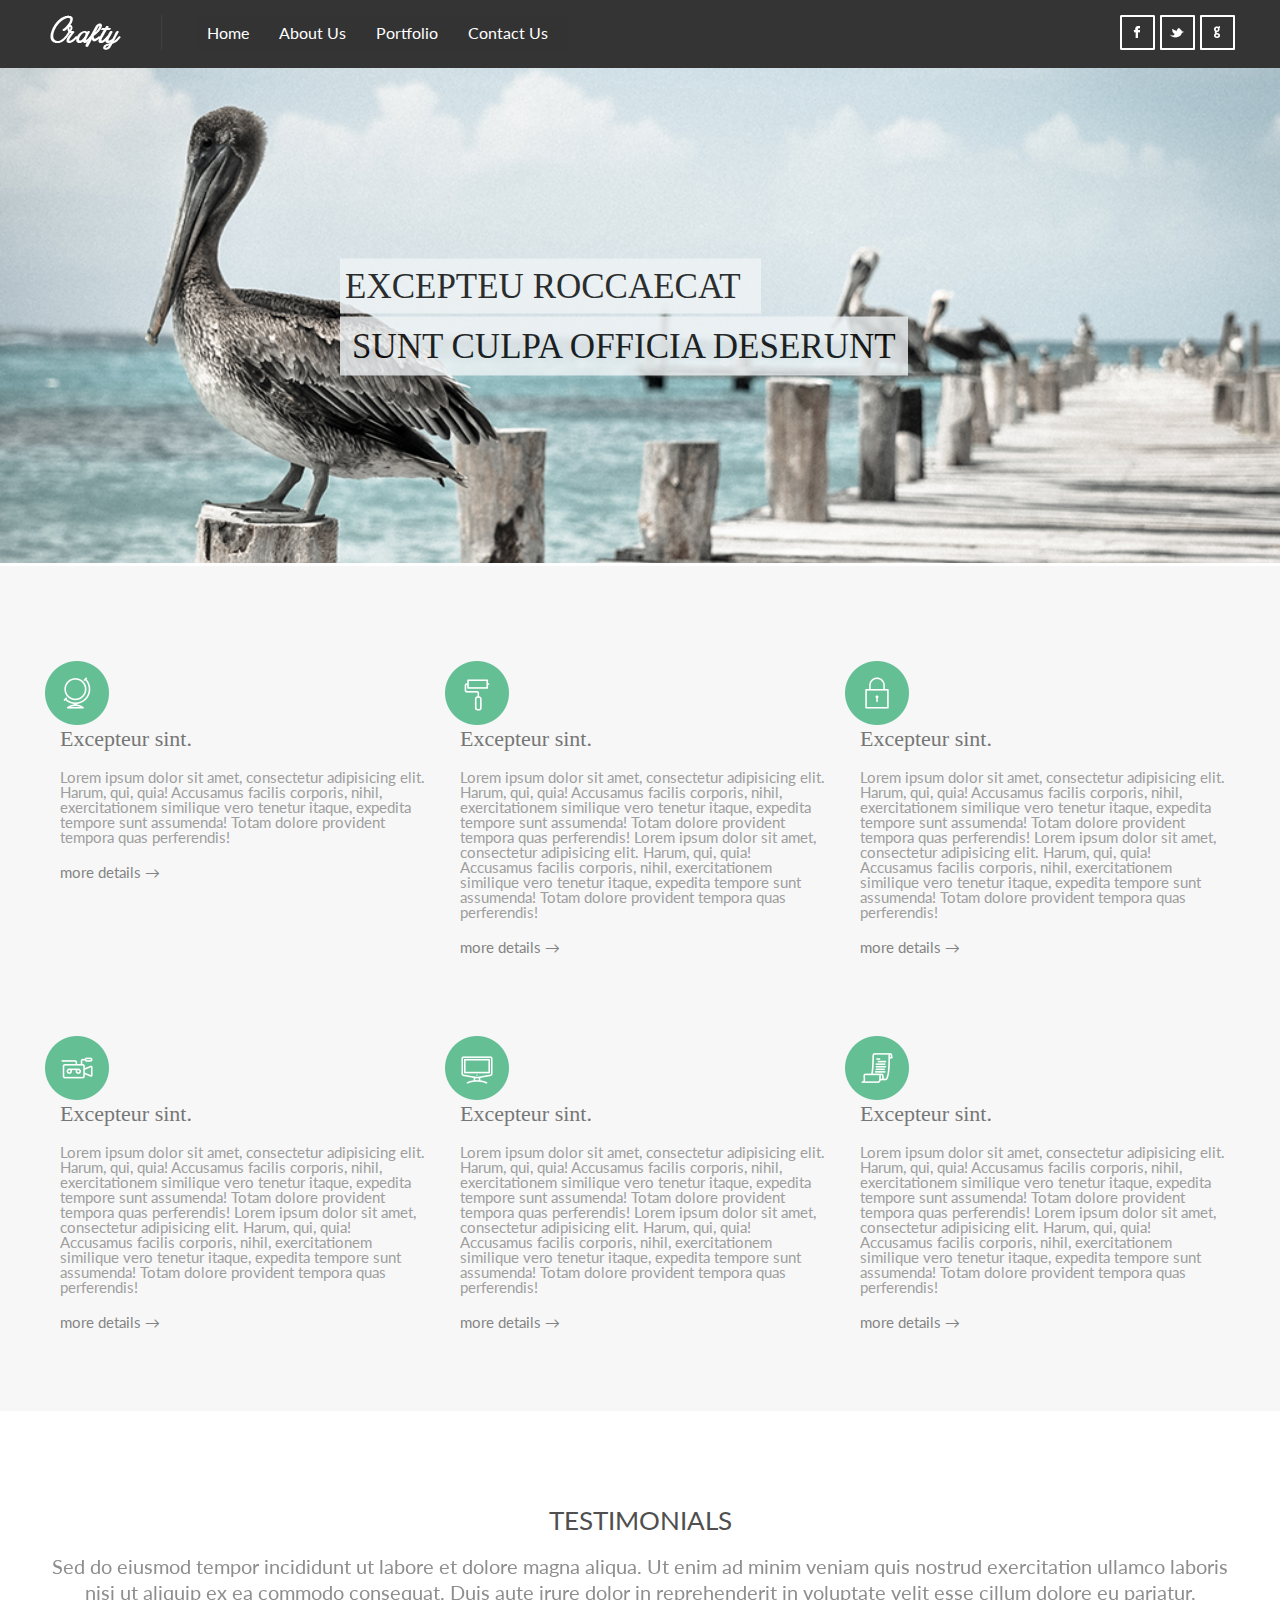
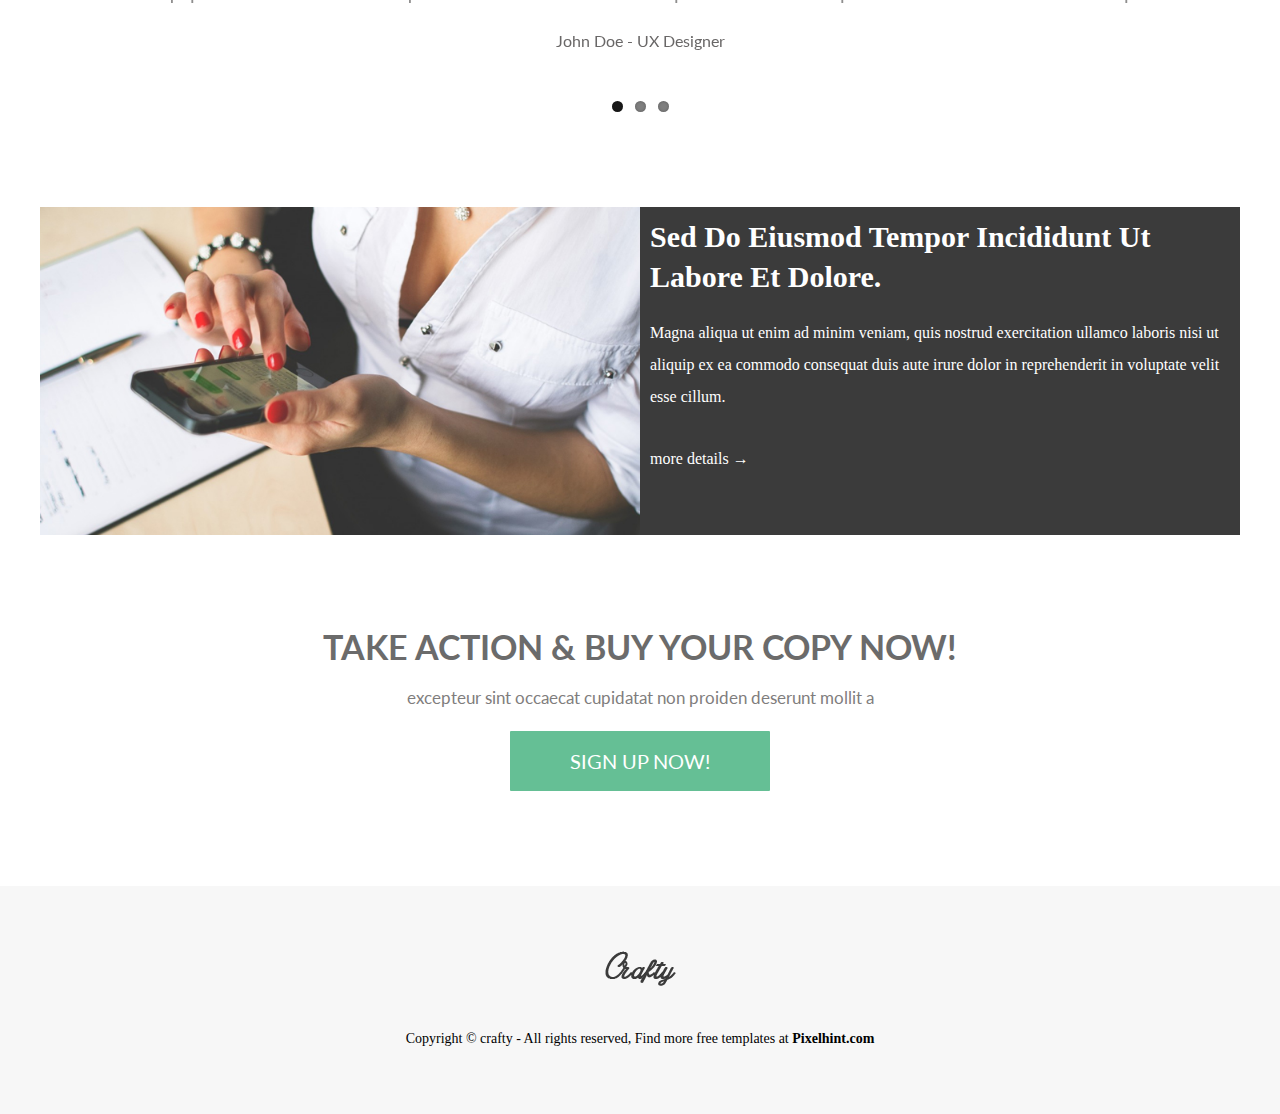
==== index.html @ 07055146 "adding files to crafty-1" ====
<!DOCTYPE html>

<head>
    <meta charset="utf-8">
	<meta http-equiv="X-UA-Compatible" content="IE=Edge,chrome=1">
	<meta name="viewport" content="width=device-width, initial-scale = 1.0, maximum-scale = 1.0" />
   
    <title>Crafty-new</title>    
    <link rel="stylesheet" href="css/style.css">
    <link rel="stylesheet" href="css/flexslider.css">
    <script type="text/javascript" src="js/modernizr-custom.js"></script>
           
</head>

<body>

	<div class="header">
		<div class="wrapper">
			<div class="logo"><a href=""><img src="img/logo.png" alt="img"></a></div>
			<nav class="main-nav">
				<ul>
					<li><a href="index.html">Home</a></li>
					<li><a href="about_us.html">About Us</a>
						<ul class="sub-menu">
							<li><a href="javascript:;">LinkA</a></li>
							<li><a href="javascript:;">LinkB</a></li>
							<li><a href="javascript:;">LinkC</a></li>
						</ul>
					</li>
					<li><a href="portfolio.html">Portfolio</a></li>
					<li><a href="contact_us.html">Contact Us</a></li>
				</ul>
			</nav>
			<div class="mobile-toggle">
				<a href="javascript:;" class="menu-toggle">☰</a>				
			</div>
			<ul class="social">
				<li><a href="javascript:;"><i class="facebook" class="facebook_hover"></i></a></li>
				<li><a href="javascript:;"><i class="twetter" class="twetter_hover"></i></a></li>
				<li><a href="javascript:;"><i class="google" class="google_hover"></i></a></li>
			</ul>
		</div>
	</div>

	<section class="banner">
		<picture>
			<source media="(min-width: 1024px)" 
					srcset="img/desktop.png">
			<source media="(min-width: 768px)" 
					srcset="img/tablet.png">
			<source media="(min-width: 360px)" 
					srcset="img/mobile.png">
			<img src="img/image-1-crop.png" alt="alternative image">
		</picture>
		<div class="wrapper">
			<div class="text-slider">
				<h1>Excepteu roccaecat</h1>
				<h2>sunt culpa officia deserunt</h2>
			</div>
		</div>	
	</section>

	<section class="features">
		<div class="wrapper">
			<div class="box">
				<a class="icon" href="javascript"><i class="globus"></i></a>
				<div class="details">
					<h3>Excepteur sint.</h3>
					<p>Lorem ipsum dolor sit amet, consectetur adipisicing elit. Harum, qui, quia! Accusamus facilis corporis, nihil, exercitationem similique vero tenetur itaque, expedita tempore sunt assumenda! Totam dolore provident tempora quas perferendis!</p>
					<a href="javascript"><span>more details →</span></a>					
				</div>	
			</div>
			<div class="box">
				<a class="icon" href="javascript"><i class="brush"></i></a>
				<div class="details">
					<h3>Excepteur sint.</h3>
					<p>Lorem ipsum dolor sit amet, consectetur adipisicing elit. Harum, qui, quia! Accusamus facilis corporis, nihil, exercitationem similique vero tenetur itaque, expedita tempore sunt assumenda! Totam dolore provident tempora quas perferendis! Lorem ipsum dolor sit amet, consectetur adipisicing elit. Harum, qui, quia! Accusamus facilis corporis, nihil, exercitationem similique vero tenetur itaque, expedita tempore sunt assumenda! Totam dolore provident tempora quas perferendis!</p>
					<a href="javascript"><span>more details →</span></a>						
				</div>
			</div>
			<div class="box">
				<a class="icon" href="javascript"><i class="lock"></i></a>
				<div class="details">
					<h3>Excepteur sint.</h3>
					<p>Lorem ipsum dolor sit amet, consectetur adipisicing elit. Harum, qui, quia! Accusamus facilis corporis, nihil, exercitationem similique vero tenetur itaque, expedita tempore sunt assumenda! Totam dolore provident tempora quas perferendis! Lorem ipsum dolor sit amet, consectetur adipisicing elit. Harum, qui, quia! Accusamus facilis corporis, nihil, exercitationem similique vero tenetur itaque, expedita tempore sunt assumenda! Totam dolore provident tempora quas perferendis!</p>
					<a href="javascript"><span>more details →</span></a>						
				</div>
			</div>
			<div class="box">
				<a class="icon" href="javascript"><i class="cam"></i></a>
				<div class="details">
					<h3>Excepteur sint.</h3>
					<p>Lorem ipsum dolor sit amet, consectetur adipisicing elit. Harum, qui, quia! Accusamus facilis corporis, nihil, exercitationem similique vero tenetur itaque, expedita tempore sunt assumenda! Totam dolore provident tempora quas perferendis! Lorem ipsum dolor sit amet, consectetur adipisicing elit. Harum, qui, quia! Accusamus facilis corporis, nihil, exercitationem similique vero tenetur itaque, expedita tempore sunt assumenda! Totam dolore provident tempora quas perferendis!</p>
					<a href="javascript"><span>more details →</span></a>						
				</div>
			</div>
			<div class="box">
				<a class="icon" href="javascript"><i class="comp"></i></a>
				<div class="details">
					<h3>Excepteur sint.</h3>
					<p>Lorem ipsum dolor sit amet, consectetur adipisicing elit. Harum, qui, quia! Accusamus facilis corporis, nihil, exercitationem similique vero tenetur itaque, expedita tempore sunt assumenda! Totam dolore provident tempora quas perferendis! Lorem ipsum dolor sit amet, consectetur adipisicing elit. Harum, qui, quia! Accusamus facilis corporis, nihil, exercitationem similique vero tenetur itaque, expedita tempore sunt assumenda! Totam dolore provident tempora quas perferendis!</p>
					<a href="javascript"><span>more details →</span></a>						
				</div>
			</div>
			<div class="box">
				<a class="icon" href="javascript"><i class="list"></i></a>
				<div class="details">
					<h3>Excepteur sint.</h3>
					<p>Lorem ipsum dolor sit amet, consectetur adipisicing elit. Harum, qui, quia! Accusamus facilis corporis, nihil, exercitationem similique vero tenetur itaque, expedita tempore sunt assumenda! Totam dolore provident tempora quas perferendis! Lorem ipsum dolor sit amet, consectetur adipisicing elit. Harum, qui, quia! Accusamus facilis corporis, nihil, exercitationem similique vero tenetur itaque, expedita tempore sunt assumenda! Totam dolore provident tempora quas perferendis! </p>
					<a href="javascript"><span>more details →</span></a>						
				</div>
			</div>
		</div>
	</section>

	<section class="main-slider" class="flexslider">	
		</span>
		<div class="wrapper">
			<h2>Testimonials</h2>
		</div>
	    <ul class="slides">
	    	<li> 
		    	<div class="wrapper">
		    		<div class="box">
						<p>Sed do eiusmod tempor incididunt ut labore et dolore magna aliqua. Ut enim ad minim veniam quis nostrud exercitation ullamco laboris nisi ut aliquip ex ea commodo consequat. Duis aute irure dolor in reprehenderit in voluptate velit esse cillum dolore eu pariatur. </p>
						<a href="javascript:;"><span>John Doe - UX Designer</span></a>
					</div>
		    	</div>
		    </li>
	  		<li>
		    	<div class="wrapper">
		    		<div class="box">
						<p>Sed do eiusmod tempor incididunt ut labore et dolore magna aliqua. Ut enim ad minim veniam quis nostrud exercitation ullamco laboris nisi ut aliquip ex ea commodo consequat. Duis aute irure dolor in reprehenderit in voluptate velit esse cillum dolore eu pariatur.</p>
						<a href="javascript:;"><span>John Doe - UX Designer</span></a>
					</div>
		    	</div>
		    </li>
	  		<li>
		    	<div class="wrapper">
		    		<div class="box">
						<p>Sed do eiusmod tempor incididunt ut labore et dolore magna aliqua. Ut enim ad minim veniam quis nostrud exercitation ullamco laboris nisi ut aliquip ex ea commodo consequat. Duis aute irure dolor in reprehenderit in voluptate velit esse cillum dolore eu pariatur.</p>
						<a href="javascript:;"><span>John Doe - UX Designer</span></a>
					</div>
		    	</div>
		    </li>
	    </ul>
	</section>

	<section class="about">
		<div class="wrapper">
			<div class="column">
				<picture>
					<source media="(min-width: 1024px)" 
					srcset="img/girl.png">
					<source media="(min-width: 360px)" 
					srcset="img/girl-mobile.png">
					<img src="img/mobile-girl.png" alt="girl">
				</picture>
			</div>
			<div class="column">
				<h2>Sed do eiusmod tempor incididunt ut labore et dolore.</h2>
				<p>Magna aliqua ut enim ad minim veniam, quis nostrud exercitation ullamco laboris nisi ut aliquip ex ea commodo consequat duis aute irure dolor in reprehenderit in voluptate velit esse cillum.</p>
				<a href="javascript"><span>more details →</span></a>
			</div>
		</div>
	</section>

	<section class="action">
		<div class="wrapper">
			<h2>Take Action & buy your copy now!</h2>
			<p>excepteur sint occaecat cupidatat non proiden deserunt mollit a</p>
			<a href="javascript:;"><span>Sign up now!</span></a>
		</div>
	</section>

	<section class="footer">
		<div class="wrapper">
			<div class="footer-logo"><img src="img/footer-logo.png" alt=""></div>
			<p>Copyright © crafty - All rights reserved, Find more free templates at <span>Pixelhint.com</span></p>
		</div>
	</section>

    <script src="bower_components/jquery/dist/jquery.js"></script>
    <script src="http://ajax.googleapis.com/ajax/libs/jquery/1.11.3/jquery.min.js"></script>
    <script src="js/script.js"></script>     
    <script src="js/jquery.flexslider.js"></script>
    <script src="js/picturefill.min.js"></script>
   
</body>
</html>
---- css/style.css ----
/* ----------------- Libraries
----------------------------------------------------------------------- */
/* ----------------- Reset
----------------------------------------------------------------------- */
/**
 * Eric Meyer's Reset CSS v2.0 (http://meyerweb.com/eric/tools/css/reset/)
 * http://cssreset.com
 */
@import url(http://fonts.googleapis.com/css?family=Lato:300,400,700,400italic);
html, body, div, span, applet, object, iframe,
h1, h2, h3, h4, h5, h6, p, blockquote, pre,
a, abbr, acronym, address, big, cite, code,
del, dfn, em, img, ins, kbd, q, s, samp,
small, strike, strong, sub, sup, tt, var,
b, u, i, center,
dl, dt, dd, ol, ul, li,
fieldset, form, label, legend,
table, caption, tbody, tfoot, thead, tr, th, td,
article, aside, canvas, details, embed,
figure, figcaption, footer, header, hgroup,
menu, nav, output, ruby, section, summary,
time, mark, audio, video {
  margin: 0;
  padding: 0;
  border: 0;
  font-size: 100%;
  font: inherit;
  vertical-align: baseline;
  -moz-box-sizing: border-box;
  -webkit-box-sizing: border-box;
  box-sizing: border-box;
}

/* HTML5 display-role reset for older browsers */
article, aside, details, figcaption, figure,
footer, header, hgroup, menu, nav, section {
  display: block;
}

body {
  line-height: 1;
}

ol, ul {
  list-style: none;
}

blockquote, q {
  quotes: none;
}

blockquote:before, blockquote:after,
q:before, q:after {
  content: '';
  content: none;
}

table {
  border-collapse: collapse;
  border-spacing: 0;
}

* {
  box-sizing: border-box;
}

/* ----------------- Variables
----------------------------------------------------------------------- */
/* ----------------- Helpers
----------------------------------------------------------------------- */
/* ----------------- Mixins style
----------------------------------------------------------------------- */
.icons-sprite, .header .wrapper .social li a .facebook, .header .wrapper .social li a .facebook:hover, .header .wrapper .social li a .twetter, .header .wrapper .social li a .twetter:hover, .header .wrapper .social li a .google, .header .wrapper .social li a .google:hover, .header .wrapper .search-container .searchbox .searchbox-icon,
.header .wrapper .search-container .searchbox .searchbox-submit, .header .wrapper .search-container .searchbox .searchbox-icon:hover,
.header .wrapper .search-container .searchbox .searchbox-submit:hover, .features .wrapper .box .icon .brush, .features .wrapper .box .icon .lock, .features .wrapper .box .icon .globus, .features .wrapper .box .icon .cam, .features .wrapper .box .icon .comp, .features .wrapper .box .icon .list {
  background-image: url('../img/icons-sb553fd9713.png');
  background-repeat: no-repeat;
}

/*----------  vertical align
------------------------------------------------------------------------------*/
/*----------  Text Overflow
------------------------------------------------------------------------------*/
/*---------- horizontal align
------------------------------------------------------------------------------*/
/*----------  appearance
------------------------------------------------------------------------------*/
/* ----------------- Media queris
----------------------------------------------------------------------- */
/* ----------------- Helpers
----------------------------------------------------------------------- */
/* ----------------- IE
----------------------------------------------------------------------- */
/* ----------------- Base
----------------------------------------------------------------------- */
/* ----------------- layout 
----------------------------------------------------------------------- */
.wrapper {
  max-width: 1200px;
  margin: 0 auto;
}

/* ----------------- Typography
----------------------------------------------------------------------- */
/* ----------------- Layout
----------------------------------------------------------------------- */
/* ----------------- Lib
----------------------------------------------------------------------- */
/* ----------------- Layout
----------------------------------------------------------------------- */
/* ----------------- buttons
----------------------------------------------------------------------- */
/* ----------------- Forms
----------------------------------------------------------------------- */
/* ----------------- Icons
----------------------------------------------------------------------- */
/* ----------------- Partials
----------------------------------------------------------------------- */
/* ----------------- footer
----------------------------------------------------------------------- */
.footer {
  width: 100%;
  float: left;
  position: relative;
  background-color: #f7f7f7;
  padding: 45px 0 45px 0;
}
.footer .wrapper .footer-logo {
  text-align: center;
  padding: 20px 0;
}
.footer .wrapper .footer-logo img {
  display: inline-block;
  max-width: 100%;
  height: auto;
}
.footer .wrapper p {
  text-align: center;
  padding: 20px 0;
  font-size: 14px;
  line-height: 20px;
  font-family: Myriad Pro;
}
.footer .wrapper p span {
  font-weight: bold;
}

/* ----------------- header
----------------------------------------------------------------------- */
.header {
  width: 100%;
  float: left;
  background: #353434;
  position: relative;
  padding: 15px 0;
}
.header .wrapper {
  position: relative;
}
@media only screen and (min-width: 120px) and (max-width: 767px) {
  .header .wrapper {
    margin: 0 10px;
  }
}
.header .wrapper .logo {
  float: left;
  padding: 0 40px 0 10px;
}
.header .wrapper .main-nav {
  float: left;
  padding: 0 0 0 35px;
  border-left: 1px solid #404040;
}
@media only screen and (min-width: 120px) and (max-width: 767px) {
  .header .wrapper .main-nav {
    position: absolute;
    top: 53px;
    width: 100%;
    left: 0;
    background: #404040;
    z-index: 10000;
    opacity: 0.9;
    display: none;
    padding: 0;
  }
}
.header .wrapper .main-nav ul {
  width: 100%;
  float: left;
}
@media only screen and (min-width: 120px) and (max-width: 767px) {
  .header .wrapper .main-nav ul {
    text-align: center;
  }
}
.header .wrapper .main-nav ul li {
  float: left;
  position: relative;
}
@media only screen and (min-width: 120px) and (max-width: 767px) {
  .header .wrapper .main-nav ul li {
    text-align: center;
    display: block;
    width: 100%;
  }
}
.header .wrapper .main-nav ul li:hover > ul {
  max-height: 999px;
  display: block;
}
.header .wrapper .main-nav ul li .sub-menu {
  position: absolute;
  top: 37px;
  width: 150px;
  left: 0;
  max-height: 0;
  overflow: hidden;
  transition: max-height 800ms ease-in-out;
  padding-top: 16px;
  z-index: 2000000000000;
}
@media only screen and (min-width: 120px) and (max-width: 767px) {
  .header .wrapper .main-nav ul li .sub-menu {
    position: relative;
    top: 0px;
    width: 100%;
    left: 0;
    padding-top: 0;
  }
}
.header .wrapper .main-nav ul li .sub-menu li {
  width: 100%;
  border-bottom: 1px solid #404040;
}
.header .wrapper .main-nav ul li .sub-menu li:last-child {
  border-bottom: none;
}
.header .wrapper .main-nav ul li .sub-menu li a {
  display: block;
  color: #fff;
  background: #222;
  padding: 0 0 0 10px;
  font-size: 14px;
  font-family: 'Lato', sans-serif;
}
.header .wrapper .main-nav ul li .sub-menu li a:hover {
  background: #65bf95;
  transition: color 0.5s ease-out;
}
@media only screen and (min-width: 120px) and (max-width: 767px) {
  .header .wrapper .main-nav ul li .sub-menu li a {
    padding: 0;
  }
}
.header .wrapper .main-nav ul a {
  text-decoration: none;
  display: block;
  line-height: 35px;
  height: 35px;
  color: #fff;
  font-family: 'Lato', sans-serif;
  padding: 0 20px 0 10px;
  background: #333;
}
.header .wrapper .main-nav ul a:hover {
  color: #65bf95;
  transition: color 0.5s ease-out;
}
.header .wrapper .social {
  float: right;
  padding: 0 5px 0 0;
}
@media only screen and (min-width: 120px) and (max-width: 767px) {
  .header .wrapper .social {
    display: none;
  }
}
.header .wrapper .social li {
  float: left;
  padding: 0 0 0 5px;
}
.header .wrapper .social li a .facebook {
  background-position: 0 -192px;
  height: 35px;
  width: 35px;
  display: inline-block;
}
.header .wrapper .social li a .facebook:hover, .header .wrapper .social li a .facebook.facebook-hover {
  background-position: 0 -227px;
}
.header .wrapper .social li a .facebook:hover {
  background-position: 0 -227px;
  height: 35px;
  width: 35px;
  display: inline-block;
}
.header .wrapper .social li a .twetter {
  background-position: 0 -594px;
  height: 35px;
  width: 35px;
  display: inline-block;
}
.header .wrapper .social li a .twetter:hover, .header .wrapper .social li a .twetter.twetter-hover {
  background-position: 0 -629px;
}
.header .wrapper .social li a .twetter:hover {
  background-position: 0 -629px;
  height: 35px;
  width: 35px;
  display: inline-block;
}
.header .wrapper .social li a .google {
  background-position: 0 -326px;
  height: 35px;
  width: 35px;
  display: inline-block;
}
.header .wrapper .social li a .google:hover, .header .wrapper .social li a .google.google-hover {
  background-position: 0 -361px;
}
.header .wrapper .social li a .google:hover {
  background-position: 0 -361px;
  height: 35px;
  width: 35px;
  display: inline-block;
}
.header .wrapper .mobile-toggle {
  float: right;
  display: none;
}
@media only screen and (min-width: 120px) and (max-width: 767px) {
  .header .wrapper .mobile-toggle {
    display: inline-block;
  }
}
.header .wrapper .mobile-toggle .menu-toggle {
  float: right;
  line-height: 35px;
  font-size: 35px;
  color: #fff;
  text-decoration: none;
  padding: 0 5px 0 5px;
}
.header .wrapper .mobile-toggle .menu-toggle:hover {
  color: #65bf95;
}
.header .wrapper .search-container {
  width: 15%;
  display: inline-block;
  float: right;
}
@media only screen and (min-width: 120px) and (max-width: 767px) {
  .header .wrapper .search-container {
    width: 40%;
  }
}
.header .wrapper .search-container .searchbox {
  position: relative;
  min-width: 35px;
  width: 0%;
  height: 35px;
  float: right;
  overflow: hidden;
  transition: width 0.2s linear;
}
.header .wrapper .search-container .searchbox .searchbox-input {
  position: absolute;
  top: 0;
  right: 0;
  border: 0;
  outline: 0;
  background: #dcddd8;
  width: 100%;
  height: 35px;
  margin: 0;
  padding-left: 10px;
  font-size: 14px;
  color: #172b3c;
}
.header .wrapper .search-container .searchbox .searchbox-input::-webkit-input-placeholder {
  color: #353434;
}
.header .wrapper .search-container .searchbox .searchbox-icon,
.header .wrapper .search-container .searchbox .searchbox-submit {
  position: absolute;
  top: 0;
  right: 0;
  padding: 0;
  margin: 0;
  border: 0;
  outline: 0;
  cursor: pointer;
  background-position: 0 -524px;
  height: 35px;
  width: 35px;
  display: inline-block;
}
.header .wrapper .search-container .searchbox .searchbox-icon:hover, .header .wrapper .search-container .searchbox .searchbox-icon.searchbox-icon-hover,
.header .wrapper .search-container .searchbox .searchbox-submit:hover,
.header .wrapper .search-container .searchbox .searchbox-submit.searchbox-icon-hover {
  background-position: 0 -559px;
}
.header .wrapper .search-container .searchbox .searchbox-icon:hover,
.header .wrapper .search-container .searchbox .searchbox-submit:hover {
  background-position: 0 -559px;
  height: 35px;
  width: 35px;
  display: inline-block;
}
.header .wrapper .search-container .searchbox-open {
  width: 100%;
}

/* ----------------- Main scss
----------------------------------------------------------------------- */
.banner {
  width: 100%;
  float: left;
  position: relative;
}
.banner picture img {
  width: 100%;
  height: auto;
}
.banner .wrapper {
  position: absolute;
  height: 100%;
  left: 0;
  right: 0;
  top: 0;
  bottom: 0;
}
.banner .wrapper .text-slider {
  width: 100%;
  right: 0;
  display: flex;
  flex-direction: column;
  justify-content: center;
  position: absolute;
  top: 50%;
  left: 50%;
  -webkit-transform: translate(-50%, -50%);
  -moz-transform: translate(-50%, -50%);
  -ms-transform: translate(-50%, -50%);
  -o-transform: translate(-50%, -50%);
  transform: translate(-50%, -50%);
}
@media only screen and (min-width: 120px) and (max-width: 767px) {
  .banner .wrapper .text-slider {
    position: absolute;
    top: 50%;
    left: 50%;
    -webkit-transform: translate(-50%, -50%);
    -moz-transform: translate(-50%, -50%);
    -ms-transform: translate(-50%, -50%);
    -o-transform: translate(-50%, -50%);
    transform: translate(-50%, -50%);
  }
}
.banner .wrapper .text-slider h1 {
  align-self: flex-start;
  margin: 0 0 3px 25%;
  padding: 10px 20px 10px 5px;
  background: #f0f4f6;
  font-family: "Myriad Pro";
  font-size: 35px;
  text-transform: uppercase;
  color: #000;
  opacity: 0.8;
}
@media only screen and (min-width: 120px) and (max-width: 767px) {
  .banner .wrapper .text-slider h1 {
    font-size: 15px;
    margin: 0 0 3px 15%;
  }
}
.banner .wrapper .text-slider h2 {
  align-self: flex-start;
  margin-left: 25%;
  font-family: "Myriad Pro";
  font-size: 35px;
  text-transform: uppercase;
  color: #000;
  padding: 12px;
  background: #f0f4f6;
  opacity: 0.8;
}
@media only screen and (min-width: 120px) and (max-width: 767px) {
  .banner .wrapper .text-slider h2 {
    font-size: 15px;
    margin-left: 15%;
  }
}

.features {
  width: 100%;
  float: left;
  position: relative;
  padding: 0 0 95px 10px;
  background: #f7f7f7;
}
@media only screen and (min-width: 120px) and (max-width: 767px) {
  .features {
    padding: 0 0 45px 10px;
  }
}
.features .wrapper .box {
  width: 33.333%;
  float: left;
  padding: 95px 0 0 0;
}
@media only screen and (min-width: 120px) and (max-width: 767px) {
  .features .wrapper .box {
    width: 100%;
    padding: 50px 0 0 0;
  }
}
@media only screen and (min-width: 768px) and (max-width: 1023px) {
  .features .wrapper .box {
    width: 50%;
    padding: 45px 0 0 0;
  }
}
.features .wrapper .box .icon {
  float: left;
}
.features .wrapper .box .icon .brush {
  background-position: 0 0;
  height: 64px;
  width: 64px;
  display: inline-block;
}
.features .wrapper .box .icon .lock {
  background-position: 0 -460px;
  height: 64px;
  width: 64px;
  display: inline-block;
}
.features .wrapper .box .icon .globus {
  background-position: 0 -262px;
  height: 64px;
  width: 64px;
  display: inline-block;
}
.features .wrapper .box .icon .cam {
  background-position: 0 -64px;
  height: 64px;
  width: 64px;
  display: inline-block;
}
.features .wrapper .box .icon .comp {
  background-position: 0 -128px;
  height: 64px;
  width: 64px;
  display: inline-block;
}
.features .wrapper .box .icon .list {
  background-position: 0 -396px;
  height: 64px;
  width: 64px;
  display: inline-block;
}
.features .wrapper .box .details {
  width: 95%;
  display: inline-block;
  float: left;
  padding: 0 0 0 15px;
}
.features .wrapper .box .details h3 {
  font-family: "Myriad Pro";
  font-size: 22px;
  color: #767676;
  padding: 0 0 20px 0;
}
.features .wrapper .box .details p {
  font-family: Lato;
  font-size: 15px;
  color: #9e9e9e;
  padding: 0 0 20px 0;
}
.features .wrapper .box .details a {
  text-decoration: none;
}
.features .wrapper .box .details a span {
  font-family: Lato;
  font-size: 15px;
  color: #848484;
}
.features .wrapper .box .details a span:hover {
  color: #65bf95;
  transition: color 0.5s ease-out;
}

.main-slider {
  width: 100%;
  float: left;
  position: relative;
  margin: 96px 0 95px 0;
}
.main-slider .wrapper h2 {
  font-family: 'Lato', sans-serif;
  font-size: 26px;
  text-transform: uppercase;
  text-align: center;
  margin: 0 0 20px 0;
  color: #4f4f4f;
}
.main-slider .slides {
  margin: 0 auto;
}
.main-slider .slides li .wrapper p {
  font-family: 'Lato', sans-serif;
  font-size: 20px;
  text-align: center;
  margin: 0 0 20px 0;
  color: #8f8e8e;
  line-height: 26px;
}
.main-slider .slides li .wrapper a {
  font-family: 'Lato', sans-serif;
  font-size: 16px;
  line-height: 32px;
  display: block;
  text-align: center;
  margin: 0 0 20px 0;
  text-decoration: none;
  color: #696767;
}

.about {
  width: 100%;
  float: left;
  position: relative;
  margin: 35px 0 95px 0;
  background: #fff;
}
.about .wrapper .column {
  width: 50%;
  float: left;
  background-color: #3b3b3b;
}
@media only screen and (min-width: 768px) and (max-width: 1023px) {
  .about .wrapper .column {
    width: 50%;
  }
}
@media only screen and (min-width: 120px) and (max-width: 767px) {
  .about .wrapper .column {
    width: 100%;
    text-align: center;
    float: none;
  }
}
.about .wrapper .column img {
  max-width: 100%;
  height: 100%;
}
@media only screen and (min-width: 768px) and (max-width: 1023px) {
  .about .wrapper .column img {
    width: 100%;
  }
}
@media only screen and (min-width: 120px) and (max-width: 767px) {
  .about .wrapper .column img {
    max-width: 100%;
  }
}
.about .wrapper .column h2 {
  font-family: Myriad Pro;
  color: #fff;
  font-size: 30px;
  line-height: 40px;
  font-weight: bold;
  text-transform: capitalize;
  padding: 10px 0 20px 10px;
}
.about .wrapper .column p {
  font-family: Myriad Pro;
  color: #fff;
  font-size: 16px;
  line-height: 32px;
  padding: 0 5px 30px 10px;
}
.about .wrapper .column a {
  text-decoration: none;
  margin: 0 0 0 10px;
}
.about .wrapper .column a span {
  color: #fff;
  font-size: 16px;
  line-height: 32px;
}
.about .wrapper .column a span:hover {
  color: #65bf95;
  transition: color 0.5s ease-out;
}

.action {
  width: 100%;
  float: left;
  position: relative;
  margin: 0 0 95px 0;
}
.action .wrapper {
  text-align: center;
}
.action .wrapper h2 {
  font-family: Lato;
  font-size: 34px;
  font-weight: bold;
  text-transform: uppercase;
  color: #6b6b6b;
  text-align: center;
  padding: 0 0 25px 0;
}
.action .wrapper p {
  font-family: Lato;
  font-size: 17px;
  color: #7f7d7d;
  text-align: center;
  padding: 0 0 25px 0;
}
.action .wrapper a {
  font-family: Lato;
  font-size: 20px;
  text-transform: uppercase;
  color: #fff;
  text-decoration: none;
  border-radius: 1px;
  background-color: #65bf95;
  display: inline-block;
  padding: 20px 60px;
}
.action .wrapper a:hover {
  opacity: 0.9;
}
@media only screen and (min-width: 120px) and (max-width: 767px) {
  .action .wrapper a {
    display: block;
    width: 98%;
    margin: 0 auto;
  }
}

.flex-control-paging li a {
  background: #bebebe;
}

.flex-control-paging li a.flex-active {
  background: #dadada;
}

.contanct-container {
  width: 100%;
  float: left;
}
.contanct-container .wrapper h3 {
  font-family: "Lato";
  font-size: 30px;
}
.contanct-container .wrapper p {
  -webkit-column-count: 2;
}
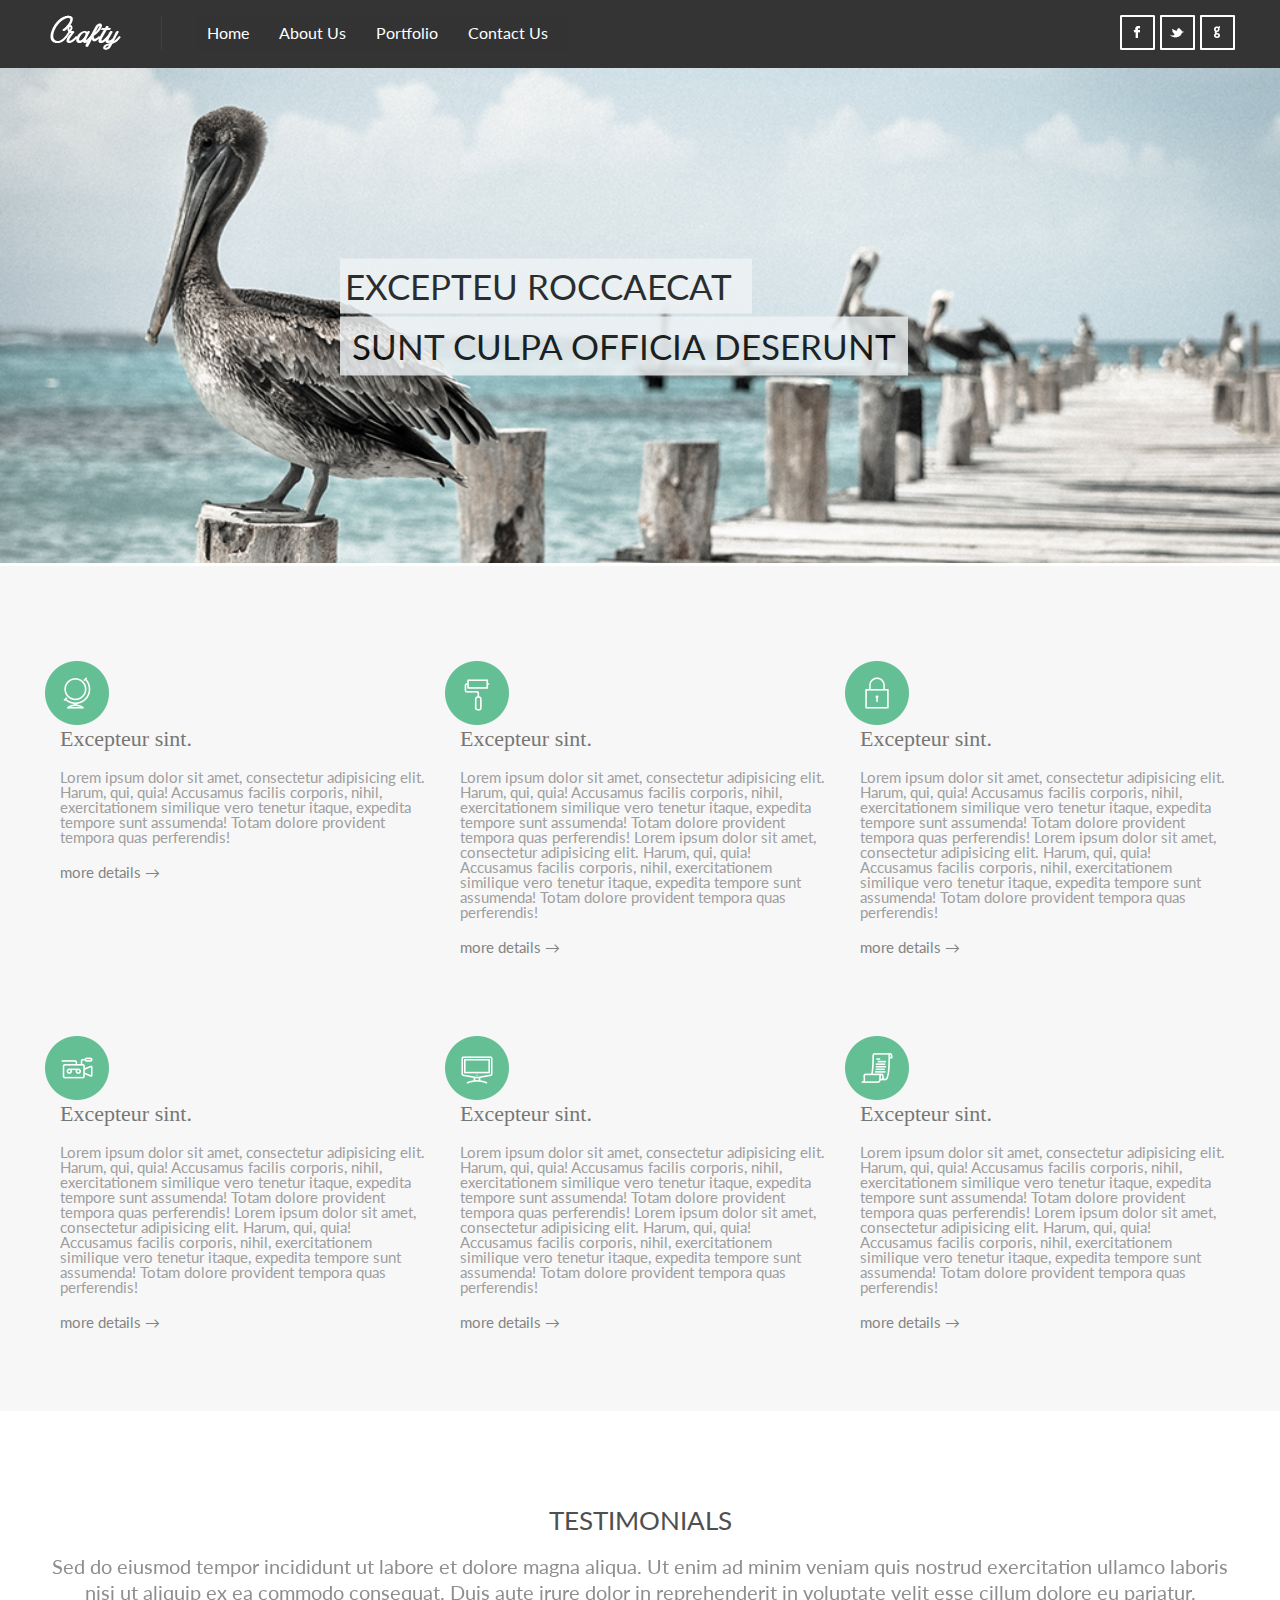
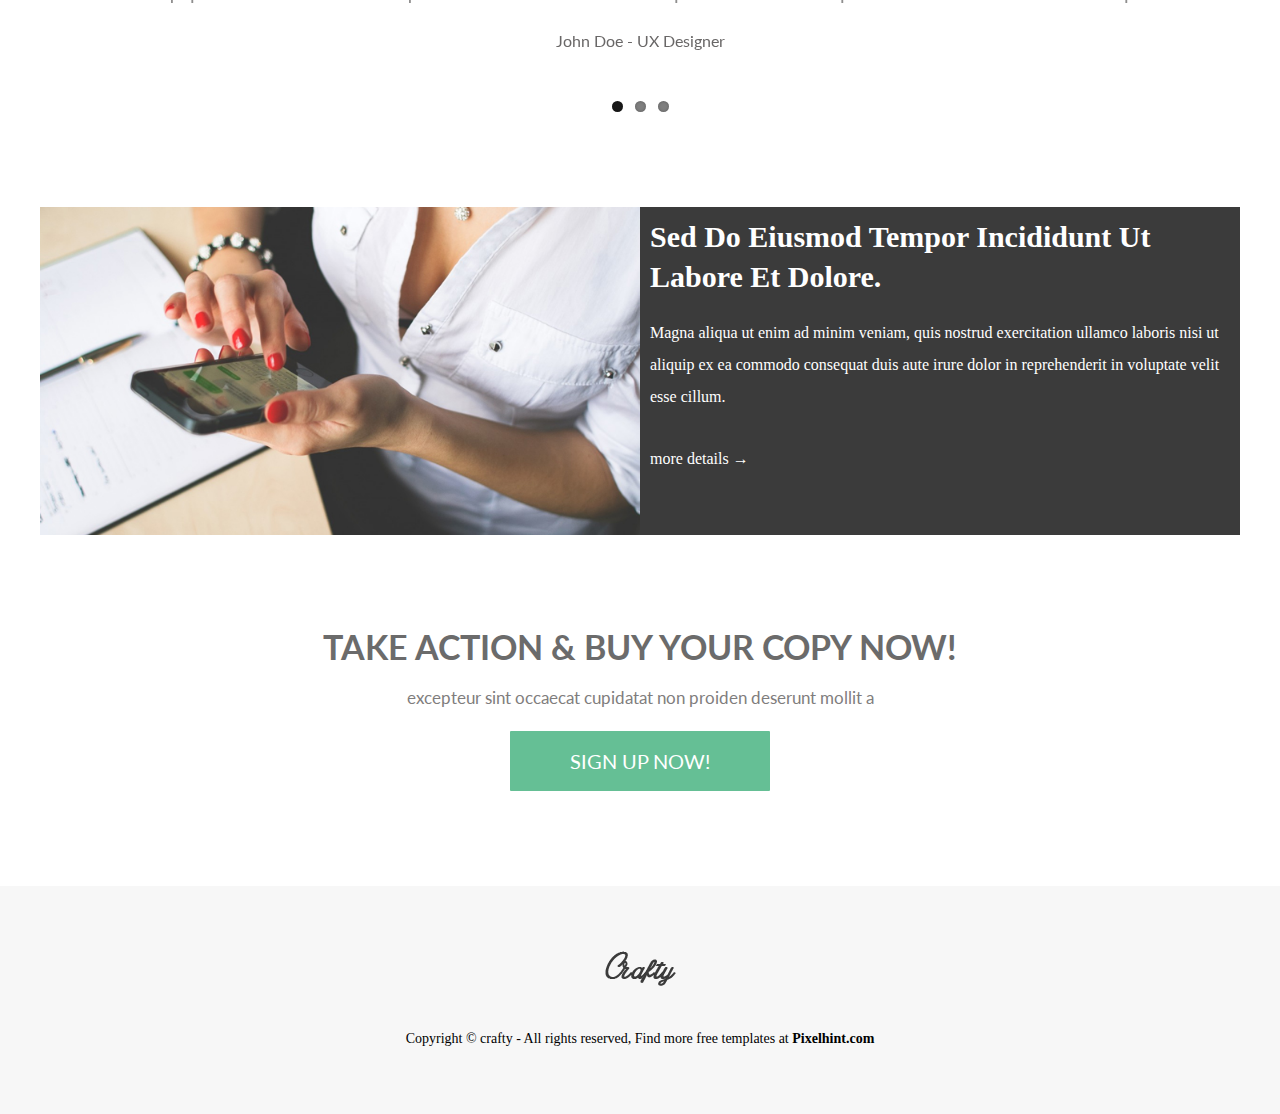
==== commit a3b01d68: "Update index.html" ====
--- a/css/style.css
+++ b/css/style.css
@@ -462,7 +462,7 @@
   margin: 0 0 3px 25%;
   padding: 10px 20px 10px 5px;
   background: #f0f4f6;
-  font-family: "Myriad Pro";
+  font-family: "Lato";
   font-size: 35px;
   text-transform: uppercase;
   color: #000;
@@ -477,7 +477,7 @@
 .banner .wrapper .text-slider h2 {
   align-self: flex-start;
   margin-left: 25%;
-  font-family: "Myriad Pro";
+  font-family: "Lato";
   font-size: 35px;
   text-transform: uppercase;
   color: #000;
